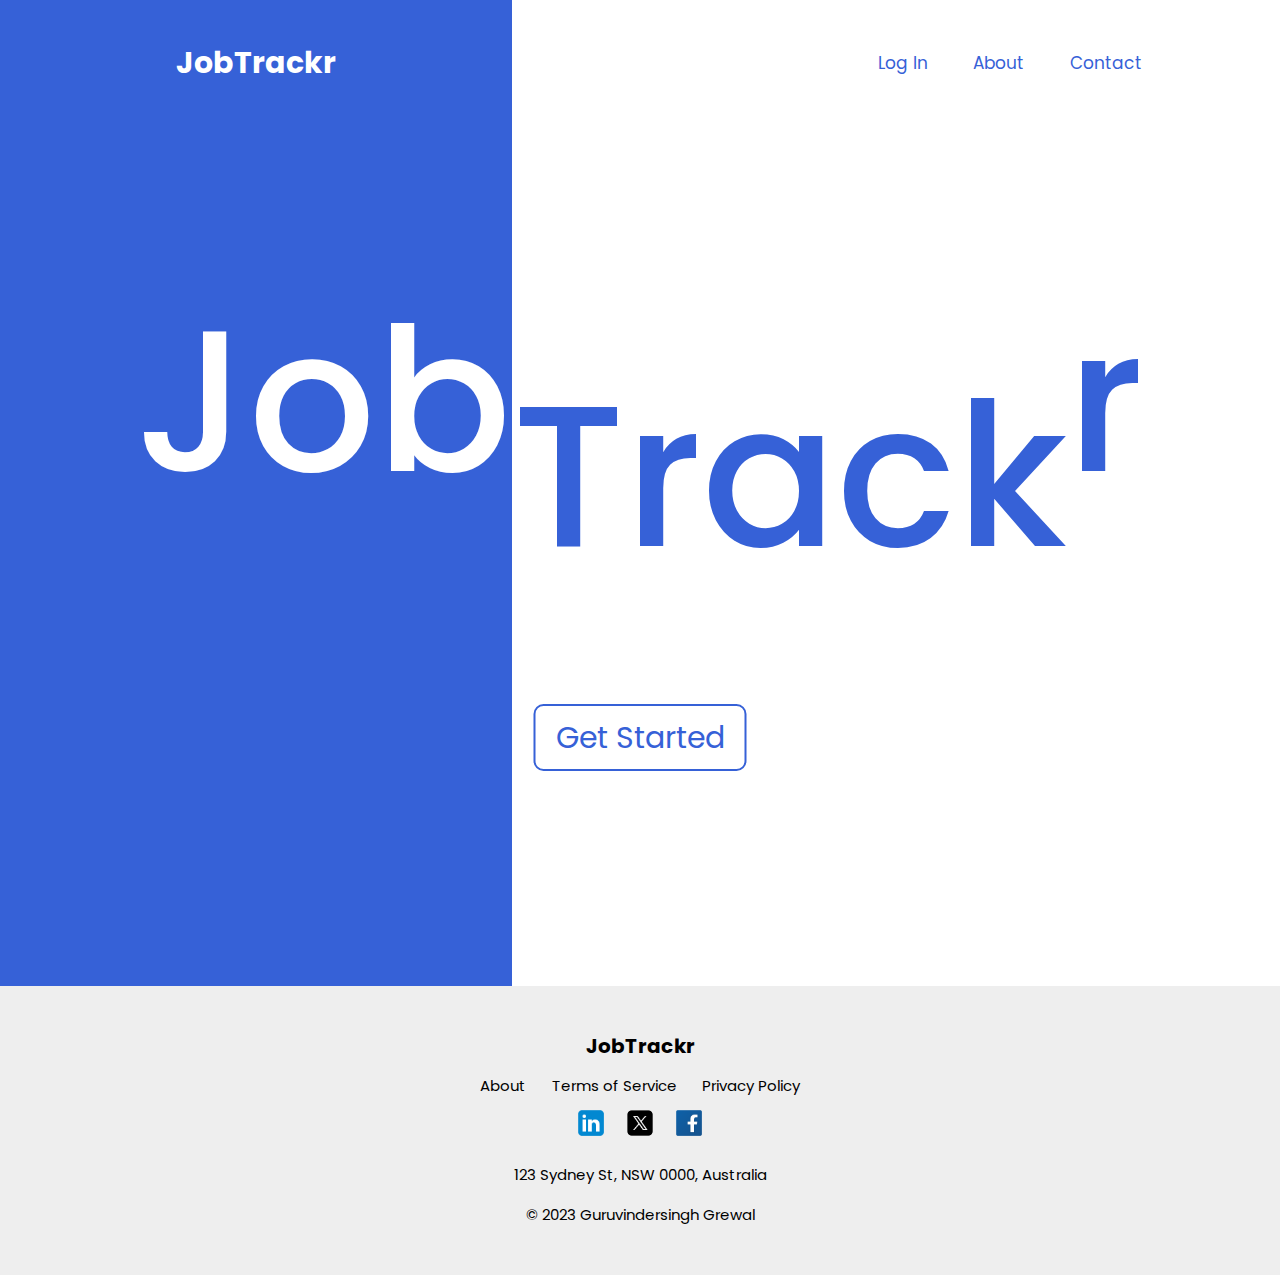
==== index.html @ e90752c8 "Add content to about page" ====
<!DOCTYPE html>
<html lang="en">
    <head>
        <meta charset="UTF-8" />
        <meta
            name="viewport"
            content="width=device-width, initial-scale=1.0, maximum-scale=1.0"
        />
        <title>JobTrackr</title>
        <link rel="preconnect" href="https://fonts.googleapis.com" />
        <link rel="preconnect" href="https://fonts.gstatic.com" crossorigin />
        <link
            href="https://fonts.googleapis.com/css2?family=Poppins:wght@100;200;300;400;500;600;700;800;900&display=swap"
            rel="stylesheet"
        />
        <link rel="stylesheet" href="./assets/styles/styles.css" />
        <link
            rel="stylesheet"
            href="./assets/styles/media-queries/styles.css"
        />
    </head>
    <body>
        <div class="bg-blue"></div>
        <div class="nav">
            <div class="nav-title-div">
                <h1 class="nav--title-link">
                    <a href="../index.html" class="nav--title-link"
                        >JobTrackr</a
                    >
                </h1>
            </div>

            <div class="nav-links-div">
                <a
                    href="../../pages/login.html"
                    class="nav--links nav--login-link"
                    >Log In<span></span
                ></a>
                <a href="./pages/about.html" class="nav--links nav--about-link"
                    >About</a
                >
                <a href="#footer--logos" class="nav--links nav--contact-link"
                    >Contact</a
                >
            </div>
            <button class="btn-mobile-nav">
                <img
                    class="icon-mobile-nav open"
                    src="./assets/icons/icons8-menu-96.png"
                />
                <img
                    class="icon-mobile-nav close"
                    src="./assets/icons/icons8-close-96.png"
                />
            </button>
        </div>
        <div class="title-section">
            <div class="title-section--1"><h1 class="title-1">Job</h1></div>
            <div class="title-section--2">
                <h1 class="title-2">Track</h1>
                <h1 class="letter-r">r</h1>
            </div>
            <div class="main-btn">
                <a href="./pages/register.html" class="get-started-btn"
                    >Get Started</a
                >
            </div>
        </div>
        <div class="footer">
            <div class="footer-content">
                <h1 class="footer--title">JobTrackr</h1>
                <div class="footer--links">
                    <a href="/" class="footer--links-about">About</a>
                    <a href="/" class="footer--links-tos">Terms of Service</a>
                    <a href="/" class="footer--links-policy">Privacy Policy</a>
                </div>
                <div class="footer--logos" id="footer--logos">
                    <a
                        href="https://www.linkedin.com/in/guruvindersingh-grewal-642245227/"
                        target="_blank"
                        ><img
                            src="../../assets/logos/icons8-linkedin-48.png"
                            alt="Linkedin logo"
                            class="linkedin-logo"
                    /></a>
                    <a href="https://twitter.com/" target="_blank"
                        ><img
                            src="../../assets/logos/icons8-twitterx-50.png"
                            alt="X logo"
                            class="x-logo"
                    /></a>
                    <a href="https://facebook.com/" target="_blank"
                        ><img
                            src="../../assets/logos/icons8-facebook-48.png"
                            alt="Facebook logo"
                            class="facebook-logo"
                    /></a>
                </div>
                <p class="address">123 Sydney St, NSW 0000, Australia</p>
                <p class="copyright">&copy; 2023 Guruvindersingh Grewal</p>
            </div>
        </div>
        <script src="script.js"></script>
    </body>
</html>
---- assets/styles/styles.css ----
html {
    font-size: 62.5%;
    scroll-behavior: smooth;
}

* {
    margin: 0;
    padding: 0;
    box-sizing: border-box;
}

body {
    font-family: "Poppins", sans-serif !important;
    position: relative;
    overflow-x: hidden;
    display: flex;
    flex-direction: column;
    justify-content: center;
    align-items: center;
    min-height: 100vh;
}

.loading {
    position: absolute;
    height: 100%;
    width: 100%;
    background-color: white;
    display: flex;
    justify-content: center;
    align-items: center;
    display: none;
    z-index: 100;
}

.show {
    display: flex;
}

.bg-blue {
    position: absolute;
    top: 0;
    left: 0;
    z-index: -1;
    width: 40%;
    height: 100%;
    background-color: #3661d7;
}

.nav {
    /* position: absolute;
    top: 2%;
    left: 50%;
    transform: translateX(-50%);
    z-index: 1; */
    display: flex;
    justify-content: space-between;
    align-items: center;
    width: 100%;
    min-height: 10%;
}

.nav div {
    padding-top: 4rem;
}

.nav-title-div {
    width: 40%;
    background-color: #3661d7;
    text-align: center;
}

.nav--title-link {
    font-size: 3rem;
    color: white;
    text-decoration: none;
    text-transform: none;
    width: 100%;
}

.nav-links-div {
    display: flex;
    justify-content: flex-end;
    align-items: center;
    width: 60%;
    padding-right: 10%;
    gap: 4%;
}

.nav--links {
    text-decoration: none;
    text-transform: none;
    font-size: 1.7rem;
    color: #3661d7;
    /* flex: 0.1; */
    text-align: center;
    padding: 0;
    height: 100%;
    padding: 1rem;
    border-radius: 1rem;
    transition: all 0.5s;
}

.nav--login-link:hover,
.nav--about-link:hover,
.nav--contact-link:hover,
.links:hover {
    background-color: #e8e8e8;
    transition: all 0.5s;
}

/* MOBILE SCREENS */

.btn-mobile-nav {
    border: none;
    background: none;
    cursor: pointer;
    display: none;
}

.icon-mobile-nav {
    height: 4rem;
    width: 4rem;
    padding: 0.5rem;
}

.close {
    display: none;
}

.title-section {
    display: flex;
    width: 100vw;
    height: 100vh;
    position: relative;
}

.title-section--1 {
    display: flex;
    justify-content: flex-end;
    align-items: center;
    width: 40%;
    height: 100%;
    background-color: #3661d7;
}

.title-section--2 {
    height: 100%;
    width: 60%;
    display: flex;
    justify-content: flex-start;
    align-items: center;
    color: #3661d7;
}

.title-1,
.title-2,
.letter-r {
    font-size: 20rem;
    font-weight: 500;
}

.title-1 {
    transform: translateY(-45%);
    color: #ffffff;
}

.title-2 {
    transform: translateY(-20%);
}

.letter-r {
    transform: translateY(-45%);
}

.main-btn {
    position: absolute;
    left: 50%;
    bottom: 25%;
    transform: translateX(-50%);
}

.get-started-btn {
    /* background-color: #3661d7; */
    /* color: white; */
    color: #3661d7;
    font-size: 3rem;
    text-decoration: none;
    text-transform: none;
    padding: 1rem 2rem;
    border: 2px solid #3661d7;
    border-radius: 1rem;
    transition: 0.3s;
}

.get-started-btn:hover {
    background-color: #3661d7;
    color: white;
    transition: all 0.3s;
}

.footer {
    display: flex;
    justify-content: center;
    align-items: center;
    width: 100%;
    color: rgb(0, 0, 0);
    /* background-color: #8aa7ff; */
    background-color: #eeeeee;
    padding: 4rem 0;
    height: 30%;
}

.footer-content {
    display: flex;
    flex-direction: column;
    justify-content: center;
    align-items: center;
    font-size: 1.5rem;
    width: 40%;
    line-height: 4rem;
}

.footer--title {
    font-size: 2rem;
}

.footer--links {
    display: flex;
    justify-content: center;
    align-items: center;
    gap: 5%;
    width: 100%;
    transition: 0.2s;
}

.footer--links-about:hover,
.footer--links-tos:hover,
.footer--links-policy:hover {
    text-decoration: underline;
    color: #3661d7;
    transition: all 0.2s;
}

.footer--links-about,
.footer--links-tos,
.footer--links-policy {
    text-decoration: none;
    text-transform: none;
    color: rgb(0, 0, 0);
}

.footer--logos {
    display: flex;
    justify-content: center;
    align-items: center;
    text-align: center;
}

.footer--logos img {
    width: 70%;
}

.x-logo {
    width: 60% !important;
}

.linkedin-logo,
.x-logo,
.facebook-logo {
    transition: all 0.5s;
}

.linkedin-logo:hover,
.x-logo:hover,
.facebook-logo:hover {
    transform: translateY(-10%);
    transition: all 0.5s;
}

.address {
    text-align: center;
}

.copyright {
    text-align: center;
    /* line-height: 2rem !important; */
}
---- assets/styles/media-queries/styles.css ----
@media (max-width: 1100px) {
    html {
        font-size: 56.25% !important;
    }

    .title-1,
    .title-2,
    .letter-r {
        font-size: 15rem;
        font-weight: 500;
    }

    .get-started-btn {
        /* background-color: #3661d7; */
        /* color: white; */
        font-size: 2rem;
    }
}

@media (max-width: 740px) {
    html {
        font-size: 50% !important;
    }

    .title-section {
        flex-direction: column;
        height: 70vh;
    }

    .title-section--1, .title-section--2 {
        width: 100%;
        /* height: 50%; */
        justify-content: center;
        
    }

    .title-1, .title-2 {
        justify-content: center;
        transform: translateY(0);
    }

    .title-1 {
        align-self: flex-end;
    }

    .title-2 {
        align-self: flex-start;
    }

    .letter-r {
        transform: translateY(0);
        align-self: flex-start;
    }

    .bg-blue {
        background-color: transparent;
        width: 0;
        height: 0;
    }

    .nav-title-div {
        background-color: transparent;
    }

    .nav--title-link {
        color: #3661d7;
    }

    .footer--links {
        flex-direction: column;
    }

    .footer-content {
        width: 100%;
    }

    .main-btn {
        bottom: 12%;
    }
}

@media (max-width: 500px) {

    html {
        font-size: 43.75% !important;
    }   

    .nav {
        padding-right: 5%;
    }

    .letter-r {
        align-self: flex-start;
    }

    .nav-links-div {
        background-color: rgba(255, 255, 255, 0.97);
        position: absolute;
        top: 0;
        left: 0;
        width: 100%;
        height: 80%;
        padding: 10% 0 !important;
        margin: 0;
        transform: translateX(100%);
        z-index: 1;
        display: flex;
        flex-direction: column;
        align-items: center;
        justify-content: center;
        transition: all 0.5s ease-in;

        /* Hide navigation */
        /* Allows no transitions */
        /* display: none; */

        /* 1) Hide the element visually*/
        opacity: 0;

        /* 2) Make it inaccessibile to mouse and keyboard */
        pointer-events: none;

        /* Hide it from screen readers */
        visibility: hidden;
    }

    .nav--links {
        font-size: 3rem;
        height: auto;
    }

    .btn-mobile-nav {
        display: block;
        align-self: flex-end;
    }

    .open {
        display: block;
    }

    .nav-open .nav-links-div {
        opacity: 1;
        pointer-events: auto;
        visibility: visible;
        transform: translateX(0);
    }

    .nav-open .close {
        display: block;
        position: relative;
        z-index: 2;
    }

    .nav-open .open {
        display: none;
    }

    .main-btn {
        bottom: 10%;
    }
}

@media
only screen and (-webkit-min-device-pixel-ratio: 1.5),
only screen and (-o-min-device-pixel-ratio: 3/2),
only screen and (min--moz-device-pixel-ratio: 1.5),
only screen and (min-device-pixel-ratio: 1.5){

  html,
  body{
    width:100%;
    overflow-x:hidden;
  }

}
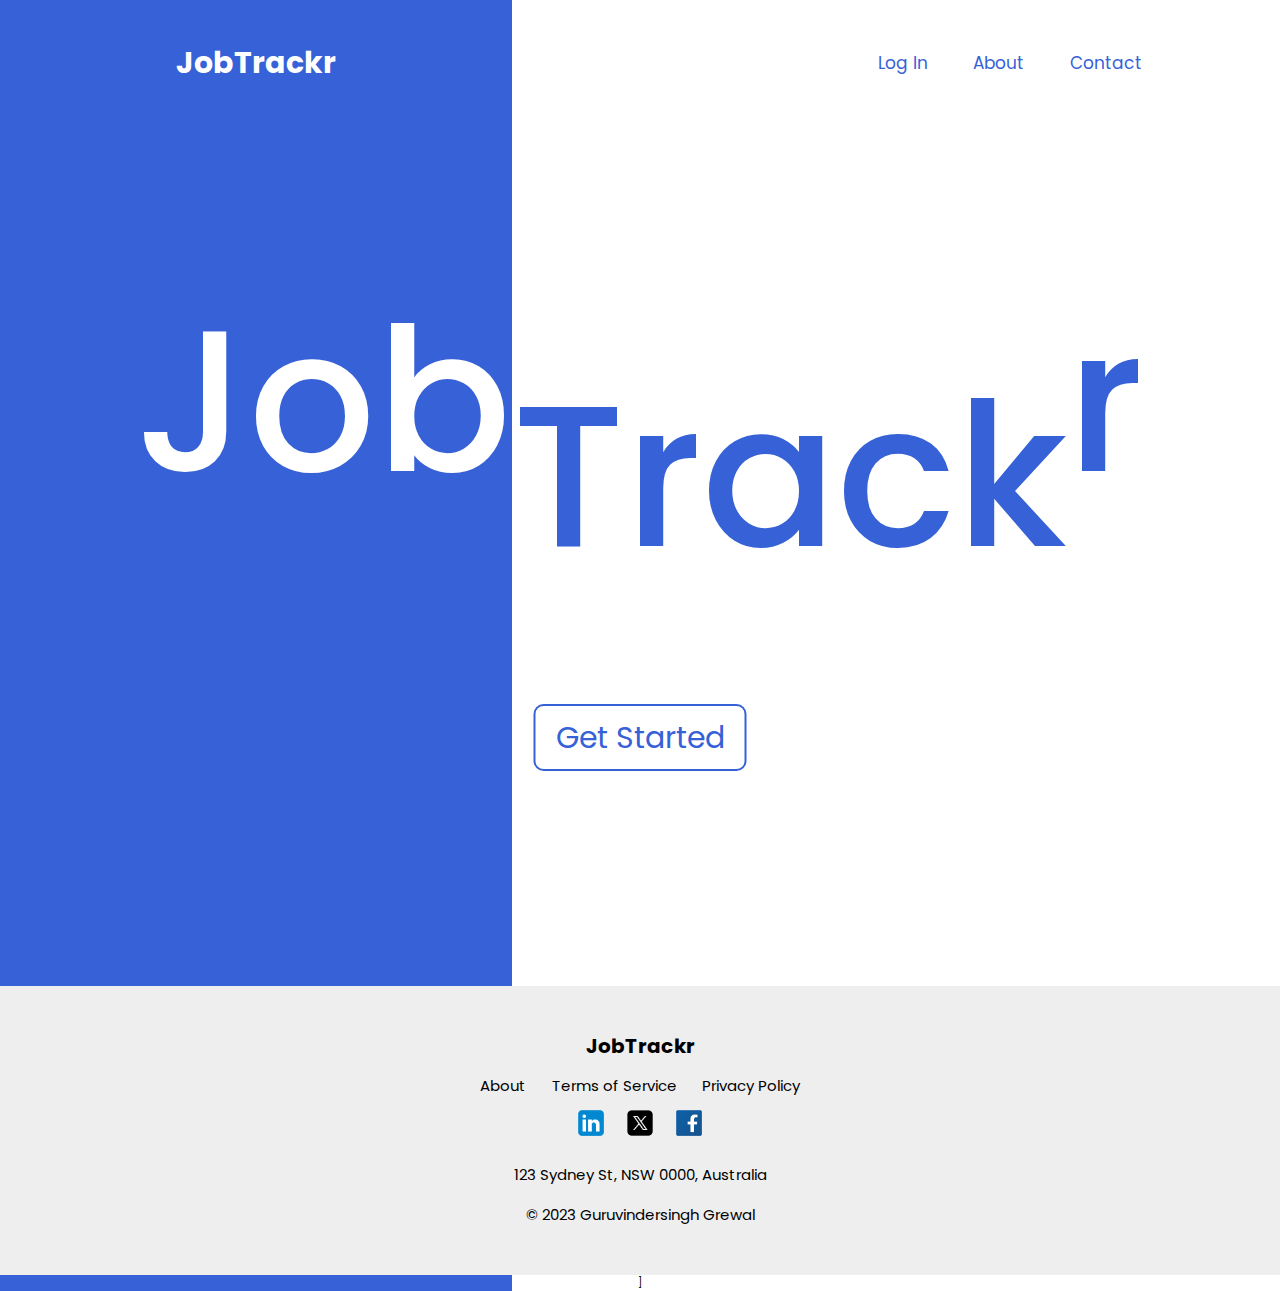
==== commit 5438283c: "Add feedback msg to login and register pages and add spinner." ====
--- a/index.html
+++ b/index.html
@@ -1,105 +1,40 @@
 <!DOCTYPE html>
 <html lang="en">
-    <head>
-        <meta charset="UTF-8" />
-        <meta
-            name="viewport"
-            content="width=device-width, initial-scale=1.0, maximum-scale=1.0"
-        />
-        <title>JobTrackr</title>
-        <link rel="preconnect" href="https://fonts.googleapis.com" />
-        <link rel="preconnect" href="https://fonts.gstatic.com" crossorigin />
-        <link
-            href="https://fonts.googleapis.com/css2?family=Poppins:wght@100;200;300;400;500;600;700;800;900&display=swap"
-            rel="stylesheet"
-        />
-        <link rel="stylesheet" href="./assets/styles/styles.css" />
-        <link
-            rel="stylesheet"
-            href="./assets/styles/media-queries/styles.css"
-        />
-    </head>
-    <body>
-        <div class="bg-blue"></div>
-        <div class="nav">
-            <div class="nav-title-div">
-                <h1 class="nav--title-link">
-                    <a href="../index.html" class="nav--title-link"
-                        >JobTrackr</a
-                    >
-                </h1>
-            </div>
 
-            <div class="nav-links-div">
-                <a
-                    href="../../pages/login.html"
-                    class="nav--links nav--login-link"
-                    >Log In<span></span
-                ></a>
-                <a href="./pages/about.html" class="nav--links nav--about-link"
-                    >About</a
-                >
-                <a href="#footer--logos" class="nav--links nav--contact-link"
-                    >Contact</a
-                >
-            </div>
-            <button class="btn-mobile-nav">
-                <img
-                    class="icon-mobile-nav open"
-                    src="./assets/icons/icons8-menu-96.png"
-                />
-                <img
-                    class="icon-mobile-nav close"
-                    src="./assets/icons/icons8-close-96.png"
-                />
-            </button>
+<head>
+    <meta charset="UTF-8" />
+    <meta name="viewport" content="width=device-width, initial-scale=1.0, maximum-scale=1.0" />
+    <title>JobTrackr</title>
+    <link rel="preconnect" href="https://fonts.googleapis.com" />
+    <link rel="preconnect" href="https://fonts.gstatic.com" crossorigin />
+    <link href="https://fonts.googleapis.com/css2?family=Poppins:wght@100;200;300;400;500;600;700;800;900&display=swap"
+        rel="stylesheet" />
+    <link rel="stylesheet" href="./assets/styles/styles.css" />
+    <link rel="stylesheet" href="./assets/styles/media-queries/styles.css" />
+</head>
+
+<body>
+    <div class="bg-blue"></div>
+    <div class="nav"></div>
+    <div class="title-section">
+        <div class="title-section--1">
+            <h1 class="title-1">Job</h1>
         </div>
-        <div class="title-section">
-            <div class="title-section--1"><h1 class="title-1">Job</h1></div>
-            <div class="title-section--2">
-                <h1 class="title-2">Track</h1>
-                <h1 class="letter-r">r</h1>
-            </div>
-            <div class="main-btn">
-                <a href="./pages/register.html" class="get-started-btn"
-                    >Get Started</a
-                >
-            </div>
+        <div class="title-section--2">
+            <h1 class="title-2">Track</h1>
+            <h1 class="letter-r">r</h1>
         </div>
-        <div class="footer">
-            <div class="footer-content">
-                <h1 class="footer--title">JobTrackr</h1>
-                <div class="footer--links">
-                    <a href="/" class="footer--links-about">About</a>
-                    <a href="/" class="footer--links-tos">Terms of Service</a>
-                    <a href="/" class="footer--links-policy">Privacy Policy</a>
-                </div>
-                <div class="footer--logos" id="footer--logos">
-                    <a
-                        href="https://www.linkedin.com/in/guruvindersingh-grewal-642245227/"
-                        target="_blank"
-                        ><img
-                            src="../../assets/logos/icons8-linkedin-48.png"
-                            alt="Linkedin logo"
-                            class="linkedin-logo"
-                    /></a>
-                    <a href="https://twitter.com/" target="_blank"
-                        ><img
-                            src="../../assets/logos/icons8-twitterx-50.png"
-                            alt="X logo"
-                            class="x-logo"
-                    /></a>
-                    <a href="https://facebook.com/" target="_blank"
-                        ><img
-                            src="../../assets/logos/icons8-facebook-48.png"
-                            alt="Facebook logo"
-                            class="facebook-logo"
-                    /></a>
-                </div>
-                <p class="address">123 Sydney St, NSW 0000, Australia</p>
-                <p class="copyright">&copy; 2023 Guruvindersingh Grewal</p>
-            </div>
+        <div class="main-btn">
+            <a href="./pages/register.html" class="get-started-btn">Get Started</a>
         </div>
-        <script src="script.js"></script>
-    </body>
-</html>
+    </div>
+    <div class="footer"></div>
+
+    ]
+
+    <script src="/components/navbar.js"></script>
+    <script src="/components/footer.js"></script>
+    <script src="script.js"></script>
+</body>
+
+</html>--- a/assets/styles/styles.css
+++ b/assets/styles/styles.css
@@ -18,18 +18,6 @@
     justify-content: center;
     align-items: center;
     min-height: 100vh;
-}
-
-.loading {
-    position: absolute;
-    height: 100%;
-    width: 100%;
-    background-color: white;
-    display: flex;
-    justify-content: center;
-    align-items: center;
-    display: none;
-    z-index: 100;
 }
 
 .show {
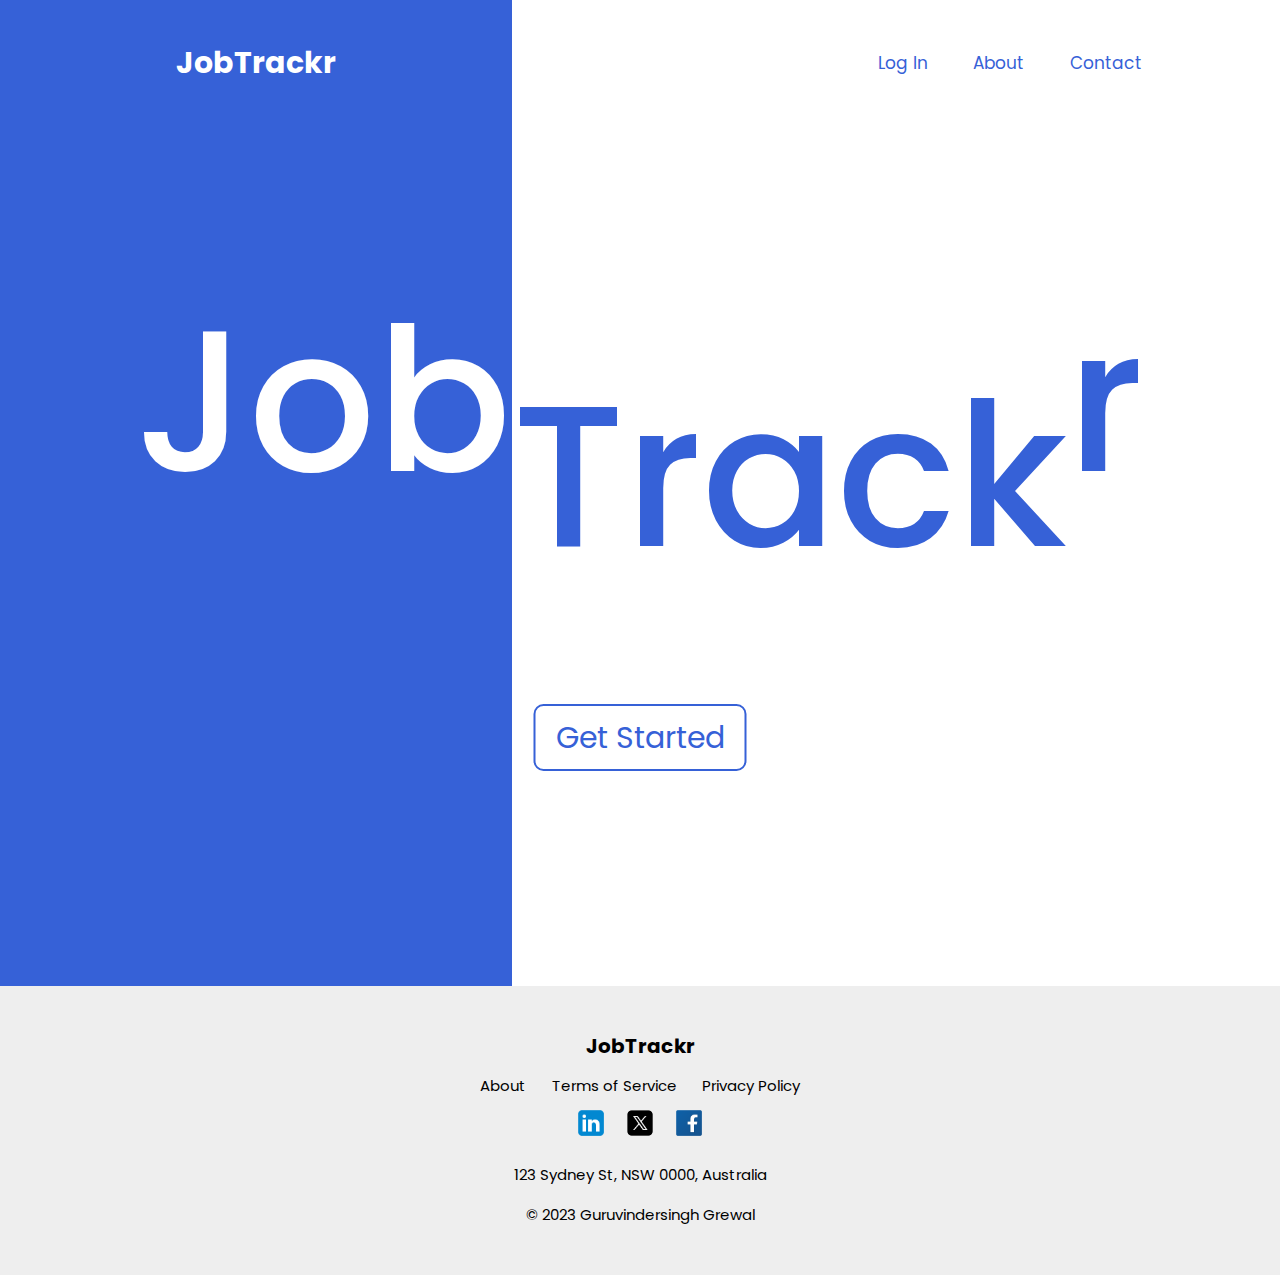
==== commit fc8c1532: "Make minor changes in the main script file" ====
--- a/index.html
+++ b/index.html
@@ -30,8 +30,6 @@
     </div>
     <div class="footer"></div>
 
-    ]
-
     <script src="/components/navbar.js"></script>
     <script src="/components/footer.js"></script>
     <script src="script.js"></script>
